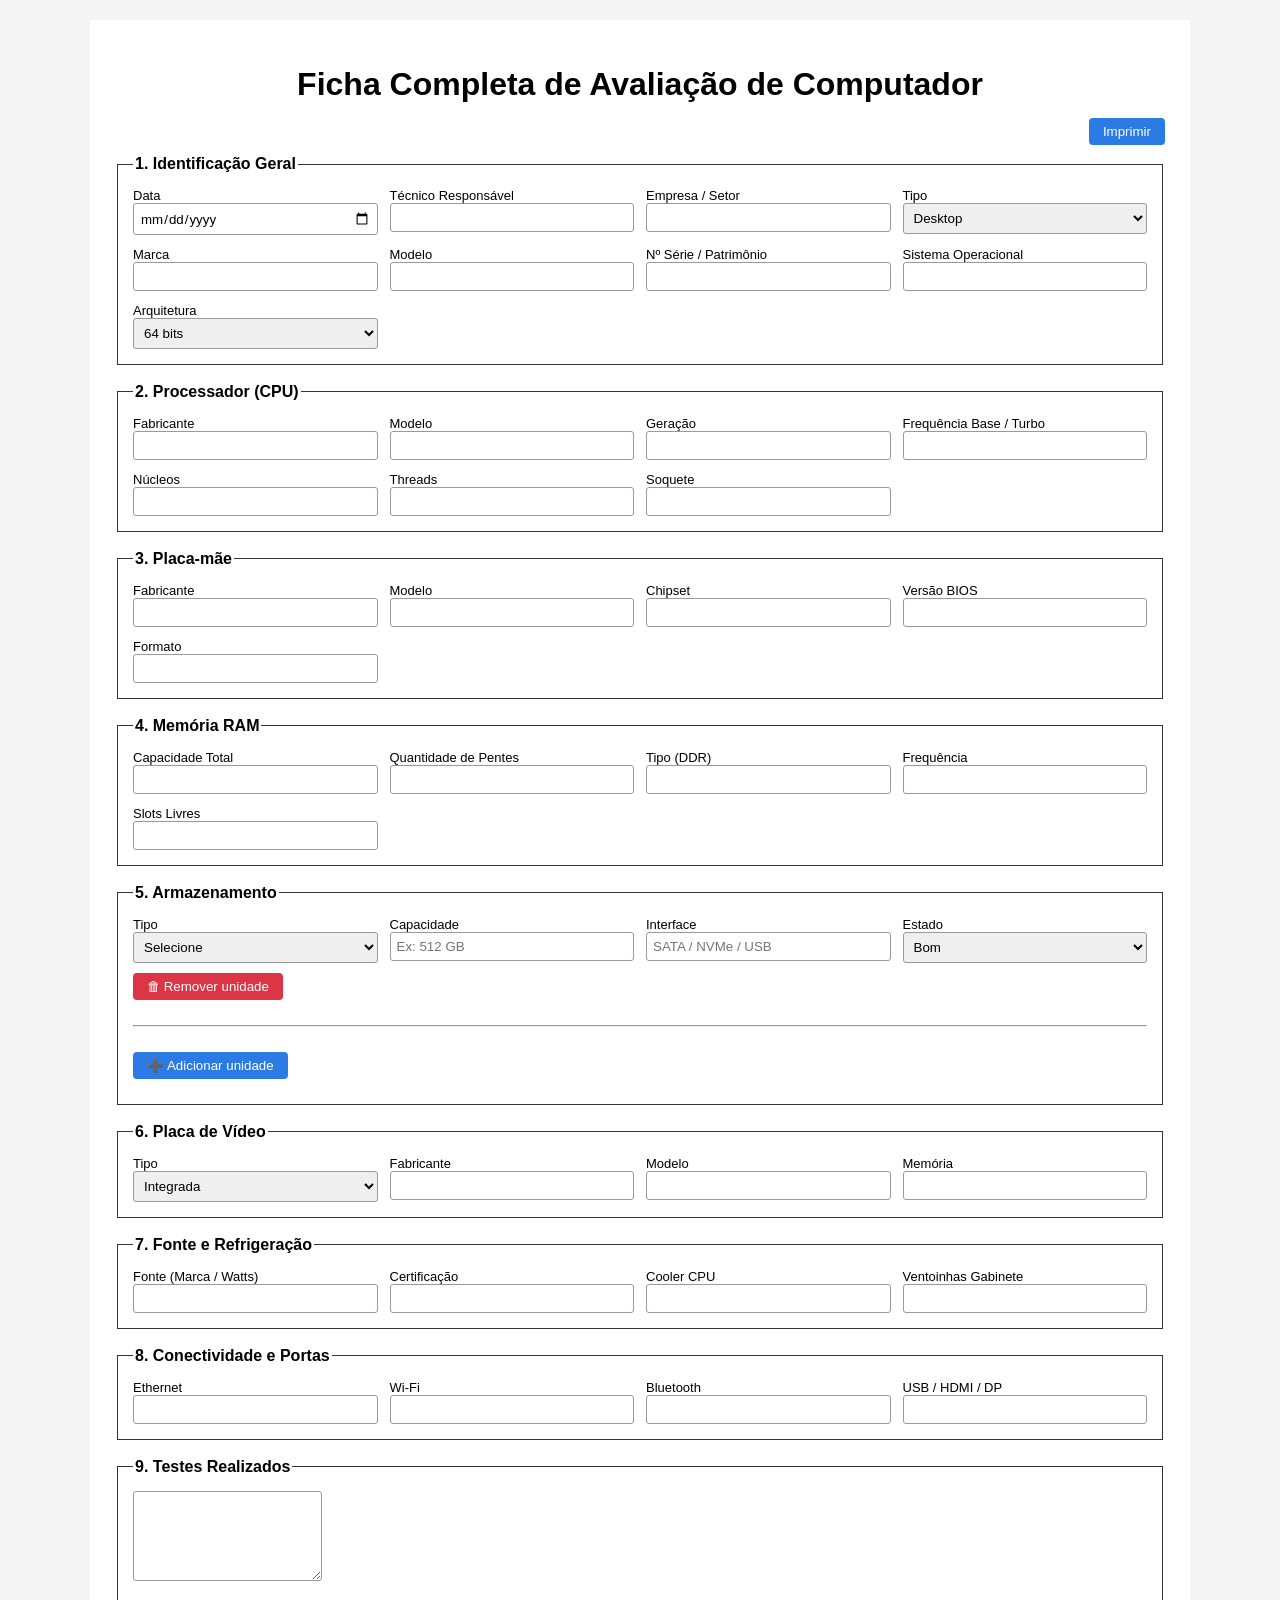
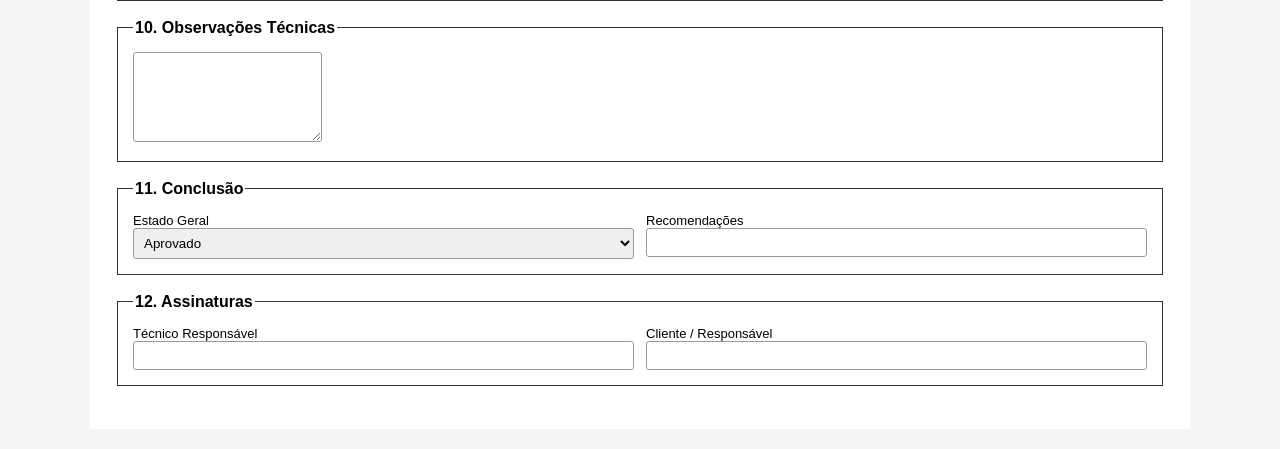
==== index.html @ 99060cb4 "index.html" ====
<!DOCTYPE html>
<html lang="pt-BR">
<head>
<meta charset="UTF-8">
<meta name="viewport" content="width=device-width, initial-scale=1.0">
<link rel="stylesheet" href="style.css">
<title>Ficha de Avaliação de Computador</title>
</head>
<body>
<div class="container">
<h1>Ficha Completa de Avaliação de Computador</h1>
<div class="no-print"><button onclick="window.print()">Imprimir</button></div>

<!-- IDENTIFICAÇÃO -->
<fieldset><legend>1. Identificação Geral</legend>
<div class="grid">
<div class="form-group"><label>Data</label><input type="date"></div>
<div class="form-group"><label>Técnico Responsável</label><input></div>
<div class="form-group"><label>Empresa / Setor</label><input></div>
<div class="form-group"><label>Tipo</label><select><option>Desktop</option><option>Notebook</option></select></div>
<div class="form-group"><label>Marca</label><input></div>
<div class="form-group"><label>Modelo</label><input></div>
<div class="form-group"><label>Nº Série / Patrimônio</label><input></div>
<div class="form-group"><label>Sistema Operacional</label><input></div>
<div class="form-group"><label>Arquitetura</label><select><option>64 bits</option><option>32 bits</option></select></div>
</div>
</fieldset>

<!-- CPU -->
<fieldset><legend>2. Processador (CPU)</legend>
<div class="grid">
<div class="form-group"><label>Fabricante</label><input></div>
<div class="form-group"><label>Modelo</label><input></div>
<div class="form-group"><label>Geração</label><input></div>
<div class="form-group"><label>Frequência Base / Turbo</label><input></div>
<div class="form-group"><label>Núcleos</label><input></div>
<div class="form-group"><label>Threads</label><input></div>
<div class="form-group"><label>Soquete</label><input></div>
</div>
</fieldset>

<!-- PLACA MAE -->
<fieldset><legend>3. Placa-mãe</legend>
<div class="grid">
<div class="form-group"><label>Fabricante</label><input></div>
<div class="form-group"><label>Modelo</label><input></div>
<div class="form-group"><label>Chipset</label><input></div>
<div class="form-group"><label>Versão BIOS</label><input></div>
<div class="form-group"><label>Formato</label><input></div>
</div>
</fieldset>

<!-- MEMORIA -->
<fieldset><legend>4. Memória RAM</legend>
<div class="grid">
<div class="form-group"><label>Capacidade Total</label><input></div>
<div class="form-group"><label>Quantidade de Pentes</label><input></div>
<div class="form-group"><label>Tipo (DDR)</label><input></div>
<div class="form-group"><label>Frequência</label><input></div>
<div class="form-group"><label>Slots Livres</label><input></div>
</div>
</fieldset>

<!-- ARMAZENAMENTO DINAMICO -->
<fieldset>
<legend>5. Armazenamento</legend>
<div id="armazenamentos"></div>
<button type="button" class="no-print" onclick="adicionarArmazenamento()">➕ Adicionar unidade</button>
</fieldset>

<!-- GPU -->
<fieldset><legend>6. Placa de Vídeo</legend>
<div class="grid">
<div class="form-group"><label>Tipo</label><select><option>Integrada</option><option>Dedicada</option></select></div>
<div class="form-group"><label>Fabricante</label><input></div>
<div class="form-group"><label>Modelo</label><input></div>
<div class="form-group"><label>Memória</label><input></div>
</div>
</fieldset>

<!-- FONTE -->
<fieldset><legend>7. Fonte e Refrigeração</legend>
<div class="grid">
<div class="form-group"><label>Fonte (Marca / Watts)</label><input></div>
<div class="form-group"><label>Certificação</label><input></div>
<div class="form-group"><label>Cooler CPU</label><input></div>
<div class="form-group"><label>Ventoinhas Gabinete</label><input></div>
</div>
</fieldset>

<!-- REDE -->
<fieldset><legend>8. Conectividade e Portas</legend>
<div class="grid">
<div class="form-group"><label>Ethernet</label><input></div>
<div class="form-group"><label>Wi-Fi</label><input></div>
<div class="form-group"><label>Bluetooth</label><input></div>
<div class="form-group"><label>USB / HDMI / DP</label><input></div>
</div>
</fieldset>

<!-- TESTES -->
<fieldset><legend>9. Testes Realizados</legend><textarea></textarea></fieldset>

<!-- OBS -->
<fieldset><legend>10. Observações Técnicas</legend><textarea></textarea></fieldset>

<!-- CONCLUSAO -->
<fieldset><legend>11. Conclusão</legend>
<div class="grid">
<div class="form-group"><label>Estado Geral</label><select><option>Aprovado</option><option>Aprovado com ressalvas</option><option>Reprovado</option></select></div>
<div class="form-group"><label>Recomendações</label><input></div>
</div>
</fieldset>

<!-- ASSINATURAS -->
<fieldset><legend>12. Assinaturas</legend>
<div class="grid">
<div class="form-group"><label>Técnico Responsável</label><input></div>
<div class="form-group"><label>Cliente / Responsável</label><input></div>
</div>
</fieldset>

</div>

<script>
function criarBlocoArmazenamento() {
  const div = document.createElement('div');
  div.className = 'armazenamento-item';
  div.innerHTML = `
    <div class="grid">
      <div class="form-group"><label>Tipo</label><select required><option value="">Selecione</option><option>SSD</option><option>HD</option><option>Flash</option></select></div>
      <div class="form-group"><label>Capacidade</label><input placeholder="Ex: 512 GB"></div>
      <div class="form-group"><label>Interface</label><input placeholder="SATA / NVMe / USB"></div>
      <div class="form-group"><label>Estado</label><select><option>Bom</option><option>Regular</option><option>Ruim</option></select></div>
    </div>
    <button type="button" class="remover no-print" onclick="removerArmazenamento(this)">🗑 Remover unidade</button>
    <hr>`;
  return div;
}
function adicionarArmazenamento(){ document.getElementById('armazenamentos').appendChild(criarBlocoArmazenamento()); }
function removerArmazenamento(b){ b.parentElement.remove(); }
adicionarArmazenamento();
</script>
</body>
</html>
---- style.css ----
* { box-sizing: border-box; font-family: Arial, Helvetica, sans-serif; }
body { margin: 20px; background: #f5f5f5; }
.container { max-width: 1100px; margin: auto; background: #fff; padding: 25px; }
h1 { text-align: center; margin-bottom: 15px; }
fieldset { border: 1px solid #333; margin-bottom: 18px; padding: 15px; }
legend { font-weight: bold; }
.grid { display: grid; grid-template-columns: repeat(auto-fit, minmax(240px,1fr)); gap: 12px; }
.form-group { display: flex; flex-direction: column; }
label { font-size: 13px; }
input, select, textarea { padding: 6px; border: 1px solid #999; border-radius: 3px; }
textarea { min-height: 90px; }
.no-print { text-align: right; margin: 10px 0; }
button { padding: 6px 14px; background: #2c7be5; border: none; color: #fff; cursor: pointer; border-radius:4px; }
button.remover { background:#dc3545; margin-top:10px; }
hr { margin: 15px 0; }

@media print {
  @page { size: A4; margin: 2cm; }
  body { background: none; margin: 0; }
  .container { padding: 0; }
  .no-print, .remover { display: none; }
  input, select, textarea { border: none; border-bottom: 1px solid #000; }
  fieldset { page-break-inside: avoid; }
}
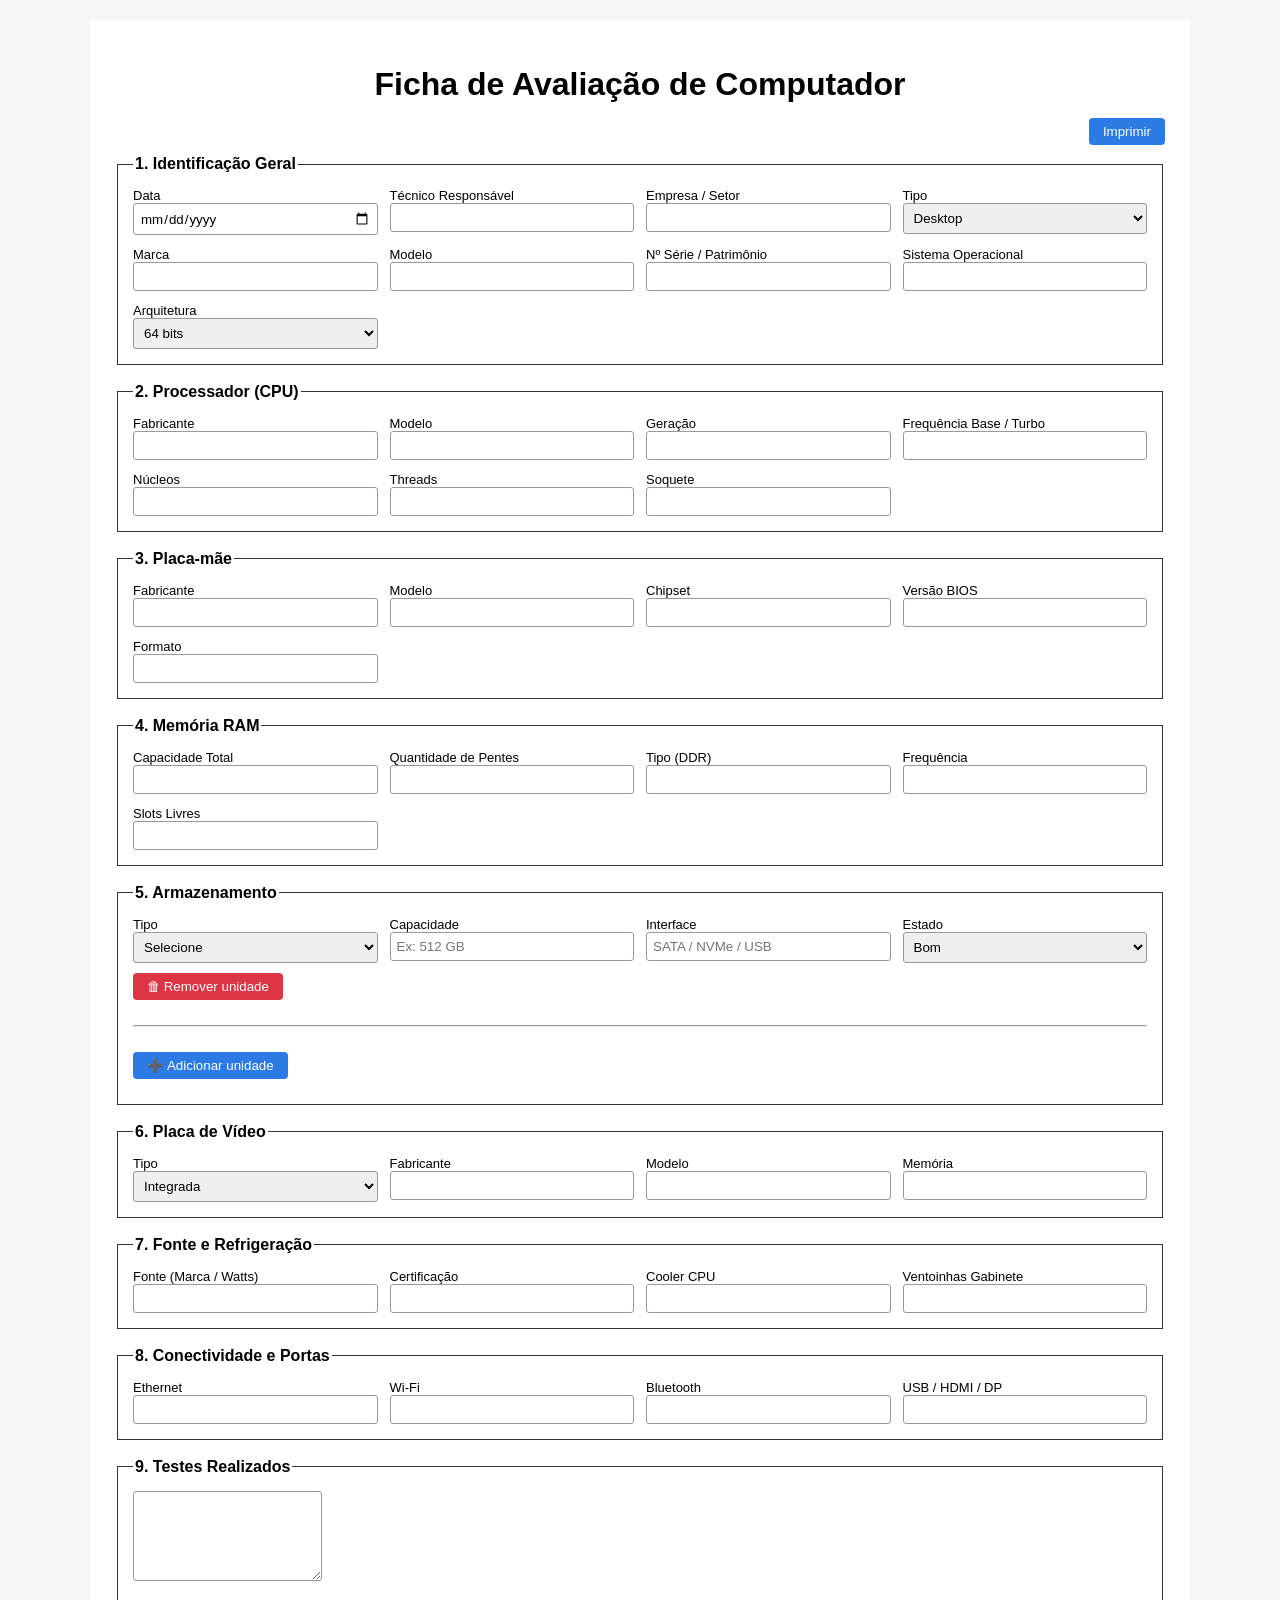
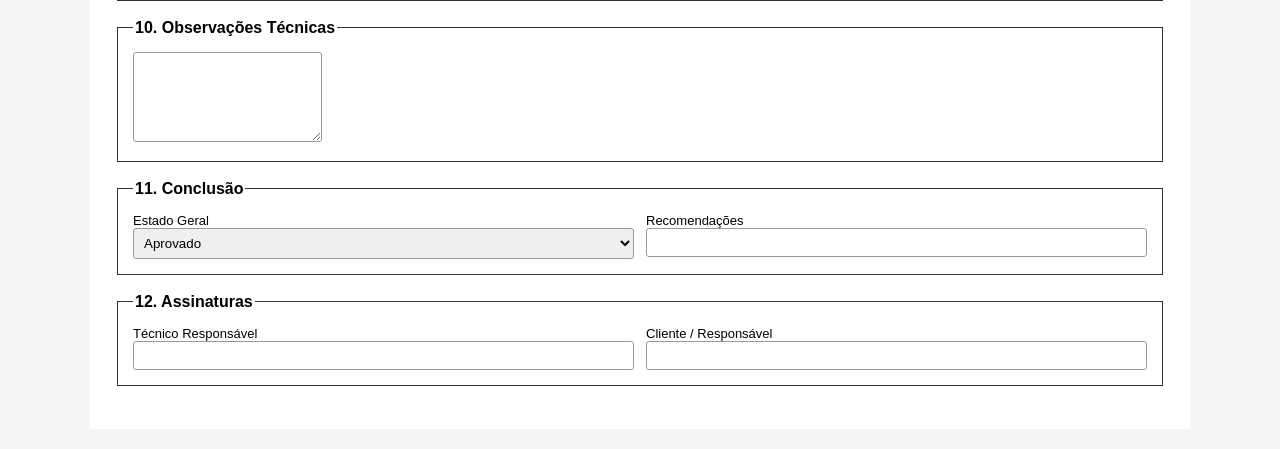
==== commit ee044673: "Update header title in index.html" ====
--- a/index.html
+++ b/index.html
@@ -8,7 +8,7 @@
 </head>
 <body>
 <div class="container">
-<h1>Ficha Completa de Avaliação de Computador</h1>
+<h1>Ficha de Avaliação de Computador</h1>
 <div class="no-print"><button onclick="window.print()">Imprimir</button></div>
 
 <!-- IDENTIFICAÇÃO -->
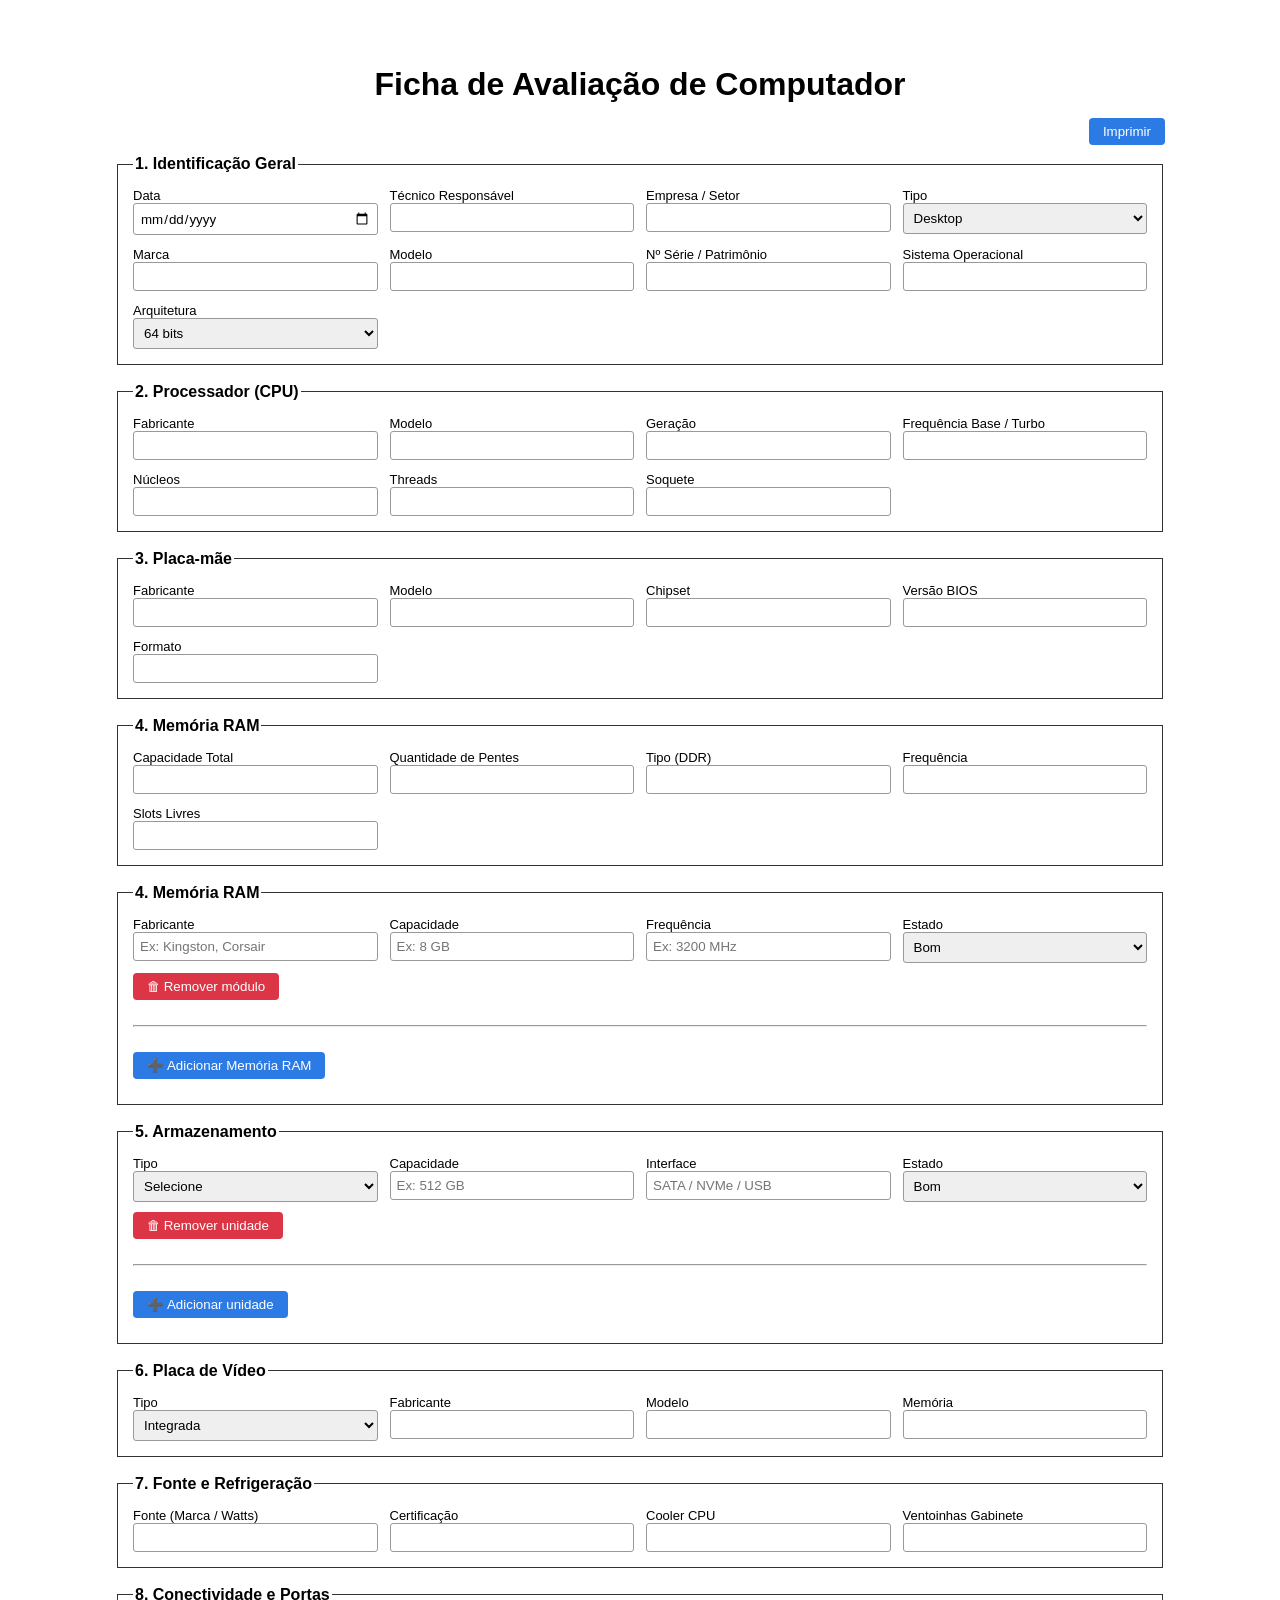
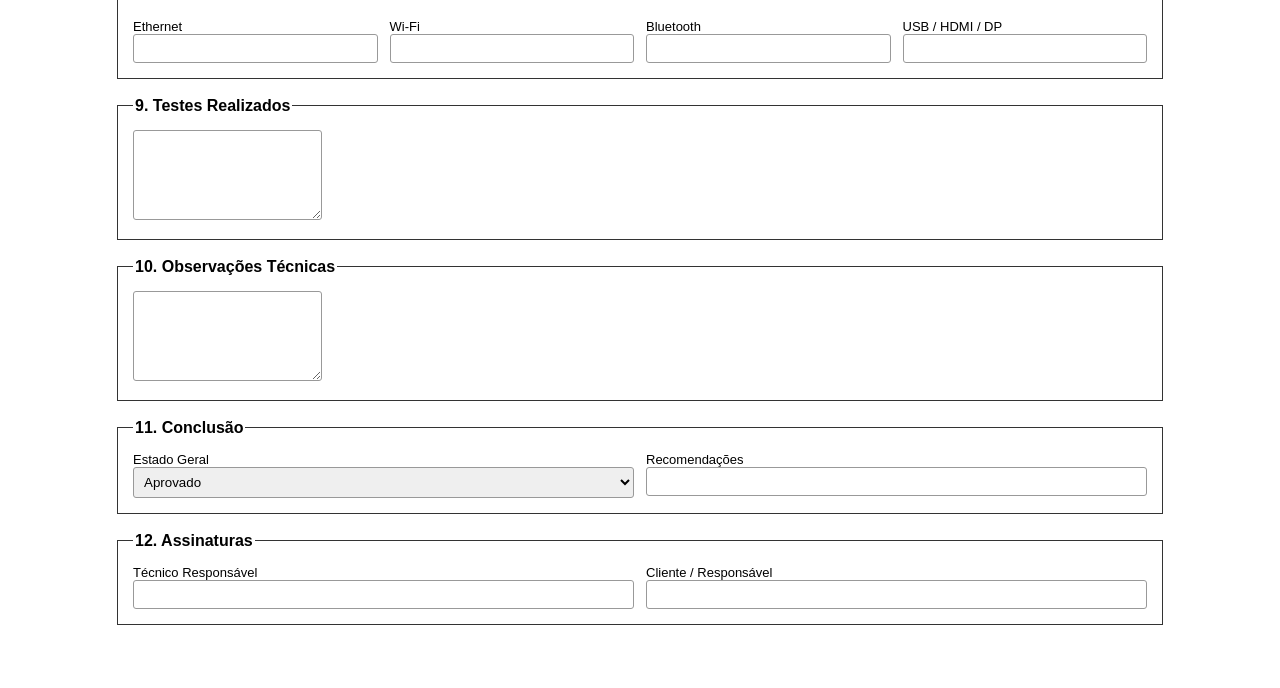
==== commit 136e3a07: "memoria" ====
--- a/index.html
+++ b/index.html
@@ -60,6 +60,12 @@
 <div class="form-group"><label>Slots Livres</label><input></div>
 </div>
 </fieldset>
+<!-- MEMÓRIA -->
+<fieldset>
+  <legend>4. Memória RAM</legend>
+  <div id="memorias"></div>
+  <button type="button" class="no-print" onclick="adicionarMemoriaRAM()">➕ Adicionar Memória RAM</button>
+</fieldset>
 
 <!-- ARMAZENAMENTO DINAMICO -->
 <fieldset>
@@ -121,6 +127,49 @@
 </fieldset>
 
 </div>
+<script>
+function criarBlocoMemoriaRAM() {
+  const div = document.createElement('div');
+  div.className = 'memoria-item';
+  div.innerHTML = `
+    <div class="grid">
+      <div class="form-group">
+        <label>Fabricante</label>
+        <input placeholder="Ex: Kingston, Corsair">
+      </div>
+      <div class="form-group">
+        <label>Capacidade</label>
+        <input placeholder="Ex: 8 GB">
+      </div>
+      <div class="form-group">
+        <label>Frequência</label>
+        <input placeholder="Ex: 3200 MHz">
+      </div>
+      <div class="form-group">
+        <label>Estado</label>
+        <select>
+          <option>Bom</option>
+          <option>Regular</option>
+          <option>Ruim</option>
+        </select>
+      </div>
+    </div>
+    <button type="button" class="remover no-print" onclick="removerMemoriaRAM(this)">🗑 Remover módulo</button>
+    <hr>`;
+  return div;
+}
+
+function adicionarMemoriaRAM() {
+  document.getElementById('memorias').appendChild(criarBlocoMemoriaRAM());
+}
+
+function removerMemoriaRAM(botao) {
+  botao.parentElement.remove();
+}
+
+// já inicia com um bloco
+adicionarMemoriaRAM();
+</script>
 
 <script>
 function criarBlocoArmazenamento() {
--- a/style.css
+++ b/style.css
@@ -1,24 +1,115 @@
-* { box-sizing: border-box; font-family: Arial, Helvetica, sans-serif; }
-body { margin: 20px; background: #f5f5f5; }
-.container { max-width: 1100px; margin: auto; background: #fff; padding: 25px; }
-h1 { text-align: center; margin-bottom: 15px; }
-fieldset { border: 1px solid #333; margin-bottom: 18px; padding: 15px; }
-legend { font-weight: bold; }
-.grid { display: grid; grid-template-columns: repeat(auto-fit, minmax(240px,1fr)); gap: 12px; }
-.form-group { display: flex; flex-direction: column; }
-label { font-size: 13px; }
-input, select, textarea { padding: 6px; border: 1px solid #999; border-radius: 3px; }
-textarea { min-height: 90px; }
-.no-print { text-align: right; margin: 10px 0; }
-button { padding: 6px 14px; background: #2c7be5; border: none; color: #fff; cursor: pointer; border-radius:4px; }
-button.remover { background:#dc3545; margin-top:10px; }
-hr { margin: 15px 0; }
+* {
+  box-sizing: border-box;
+  font-family: Arial, Helvetica, sans-serif;
+}
+
+body {
+  margin: 0 auto;
+  padding: 20px;
+  background-image: url("https://hardtec.com.br/wp-content/uploads/2019/02/05100007217021-t1200x480-1024x439-1024x439.jpeg");
+}
+
+.container {
+  max-width: 1100px;
+  margin: auto;
+  background: #fff;
+  padding: 25px;
+}
+
+h1 {
+  text-align: center;
+  margin-bottom: 15px;
+}
+
+fieldset {
+  border: 1px solid #333;
+  margin-bottom: 18px;
+  padding: 15px;
+}
+
+legend {
+  font-weight: bold;
+}
+
+.grid {
+  display: grid;
+  grid-template-columns: repeat(auto-fit, minmax(240px, 1fr));
+  gap: 12px;
+}
+
+.form-group {
+  display: flex;
+  flex-direction: column;
+}
+
+label {
+  font-size: 13px;
+}
+
+input,
+select,
+textarea {
+  padding: 6px;
+  border: 1px solid #999;
+  border-radius: 3px;
+}
+
+textarea {
+  min-height: 90px;
+}
+
+.no-print {
+  text-align: right;
+  margin: 10px 0;
+}
+
+button {
+  padding: 6px 14px;
+  background: #2c7be5;
+  border: none;
+  color: #fff;
+  cursor: pointer;
+  border-radius: 4px;
+}
+
+button.remover {
+  background: #dc3545;
+  margin-top: 10px;
+}
+
+hr {
+  margin: 15px 0;
+}
 
 @media print {
-  @page { size: A4; margin: 2cm; }
-  body { background: none; margin: 0; }
-  .container { padding: 0; }
-  .no-print, .remover { display: none; }
-  input, select, textarea { border: none; border-bottom: 1px solid #000; }
-  fieldset { page-break-inside: avoid; }
-}+  @page {
+    size: A4;
+    margin: 2cm;
+  }
+
+  body {
+    background: none;
+    margin: 0;
+  }
+
+  .container {
+    padding: 0;
+  }
+
+  .no-print,
+  .remover {
+    display: none;
+  }
+
+  input,
+  select,
+  textarea {
+    border: none;
+    border-bottom: 1px solid #000;
+  }
+
+  fieldset {
+    page-break-inside: avoid;
+  }
+
+}
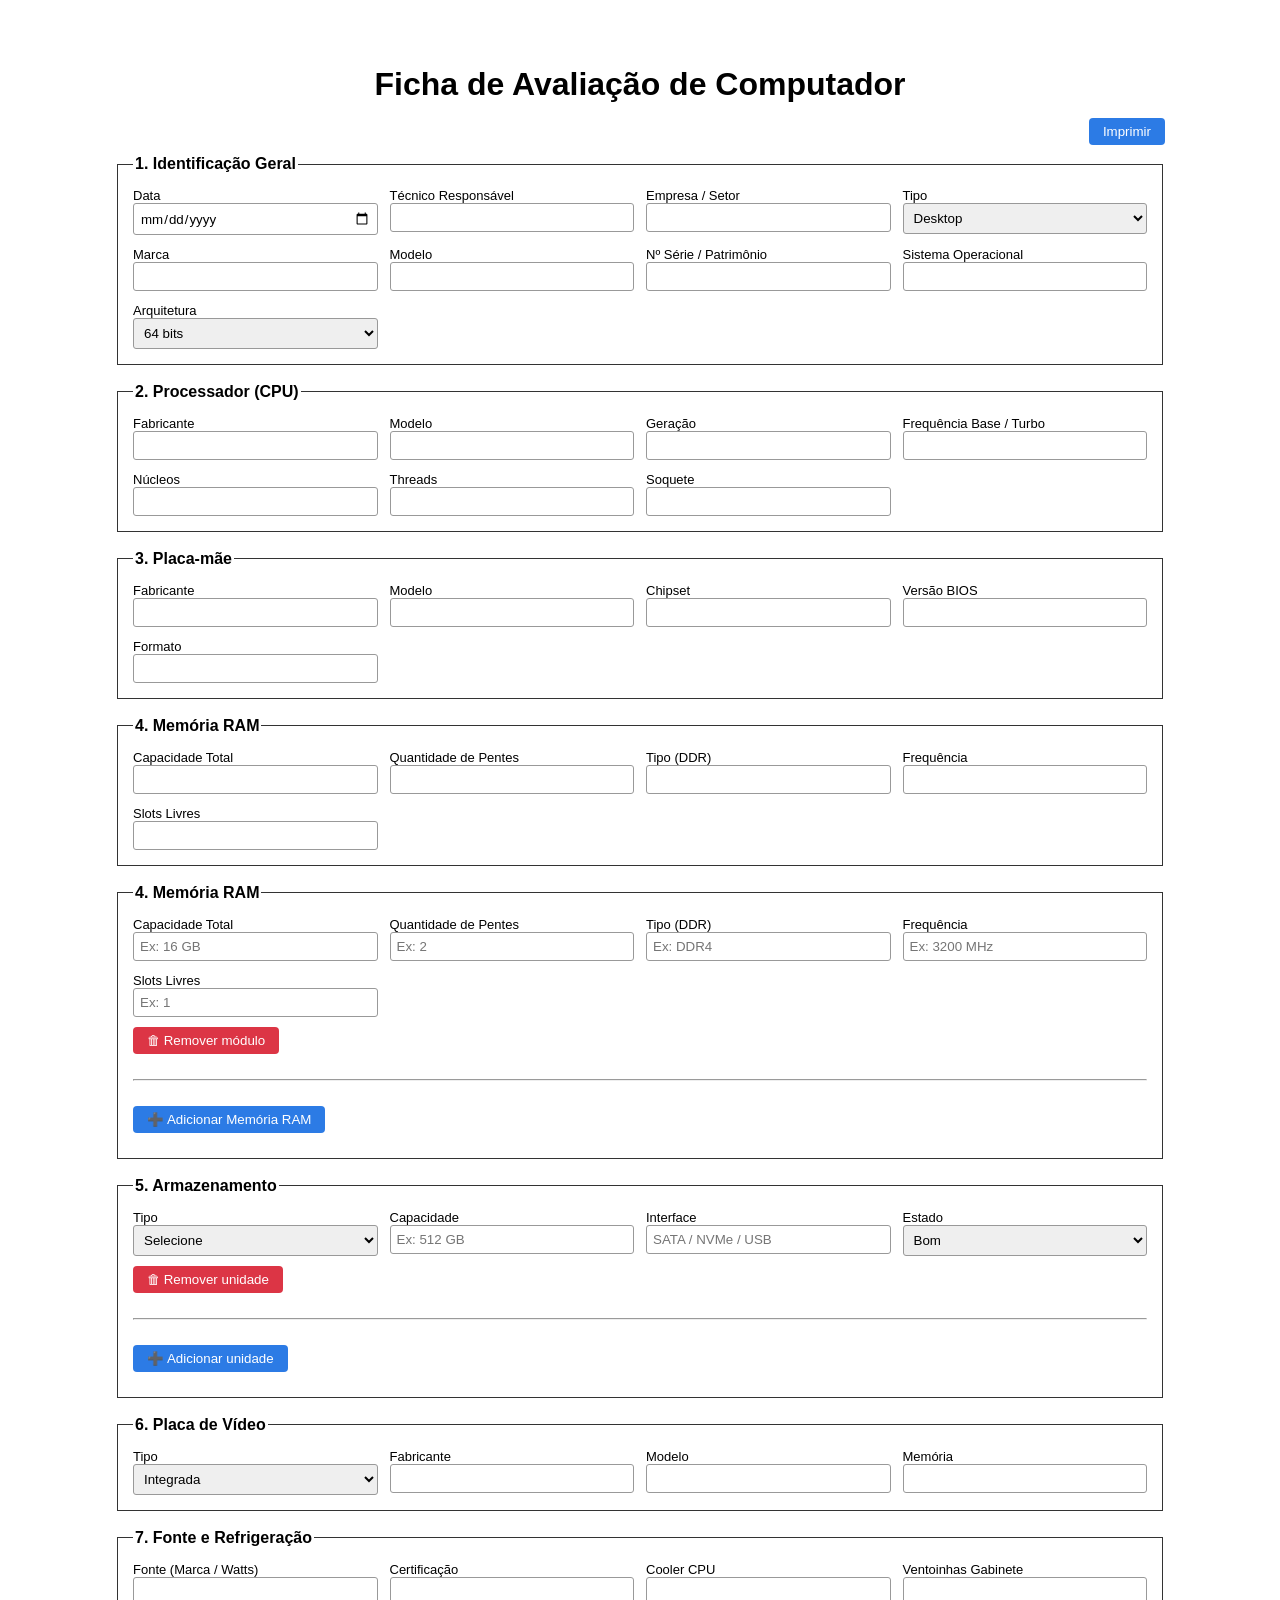
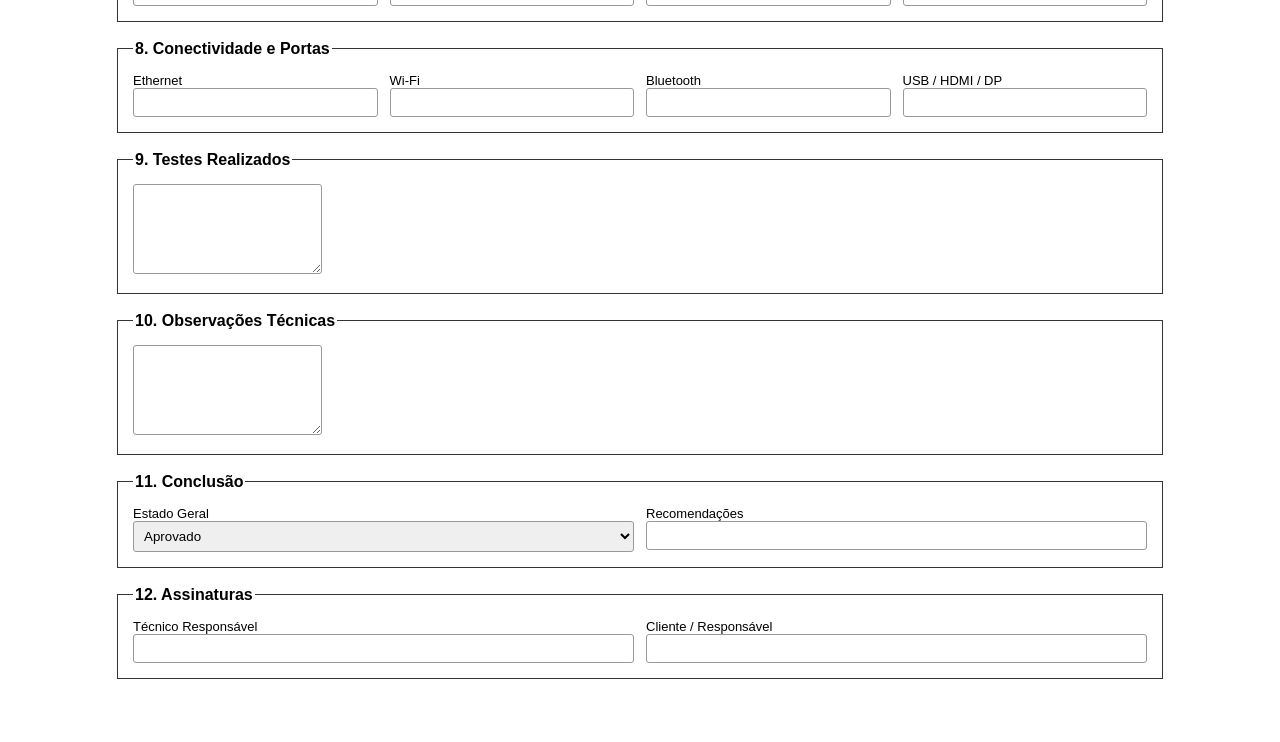
==== commit 3c42f0ce: "info" ====
--- a/index.html
+++ b/index.html
@@ -134,24 +134,24 @@
   div.innerHTML = `
     <div class="grid">
       <div class="form-group">
-        <label>Fabricante</label>
-        <input placeholder="Ex: Kingston, Corsair">
+        <label>Capacidade Total</label>
+        <input placeholder="Ex: 16 GB">
       </div>
       <div class="form-group">
-        <label>Capacidade</label>
-        <input placeholder="Ex: 8 GB">
+        <label>Quantidade de Pentes</label>
+        <input placeholder="Ex: 2">
+      </div>
+      <div class="form-group">
+        <label>Tipo (DDR)</label>
+        <input placeholder="Ex: DDR4">
       </div>
       <div class="form-group">
         <label>Frequência</label>
         <input placeholder="Ex: 3200 MHz">
       </div>
       <div class="form-group">
-        <label>Estado</label>
-        <select>
-          <option>Bom</option>
-          <option>Regular</option>
-          <option>Ruim</option>
-        </select>
+        <label>Slots Livres</label>
+        <input placeholder="Ex: 1">
       </div>
     </div>
     <button type="button" class="remover no-print" onclick="removerMemoriaRAM(this)">🗑 Remover módulo</button>
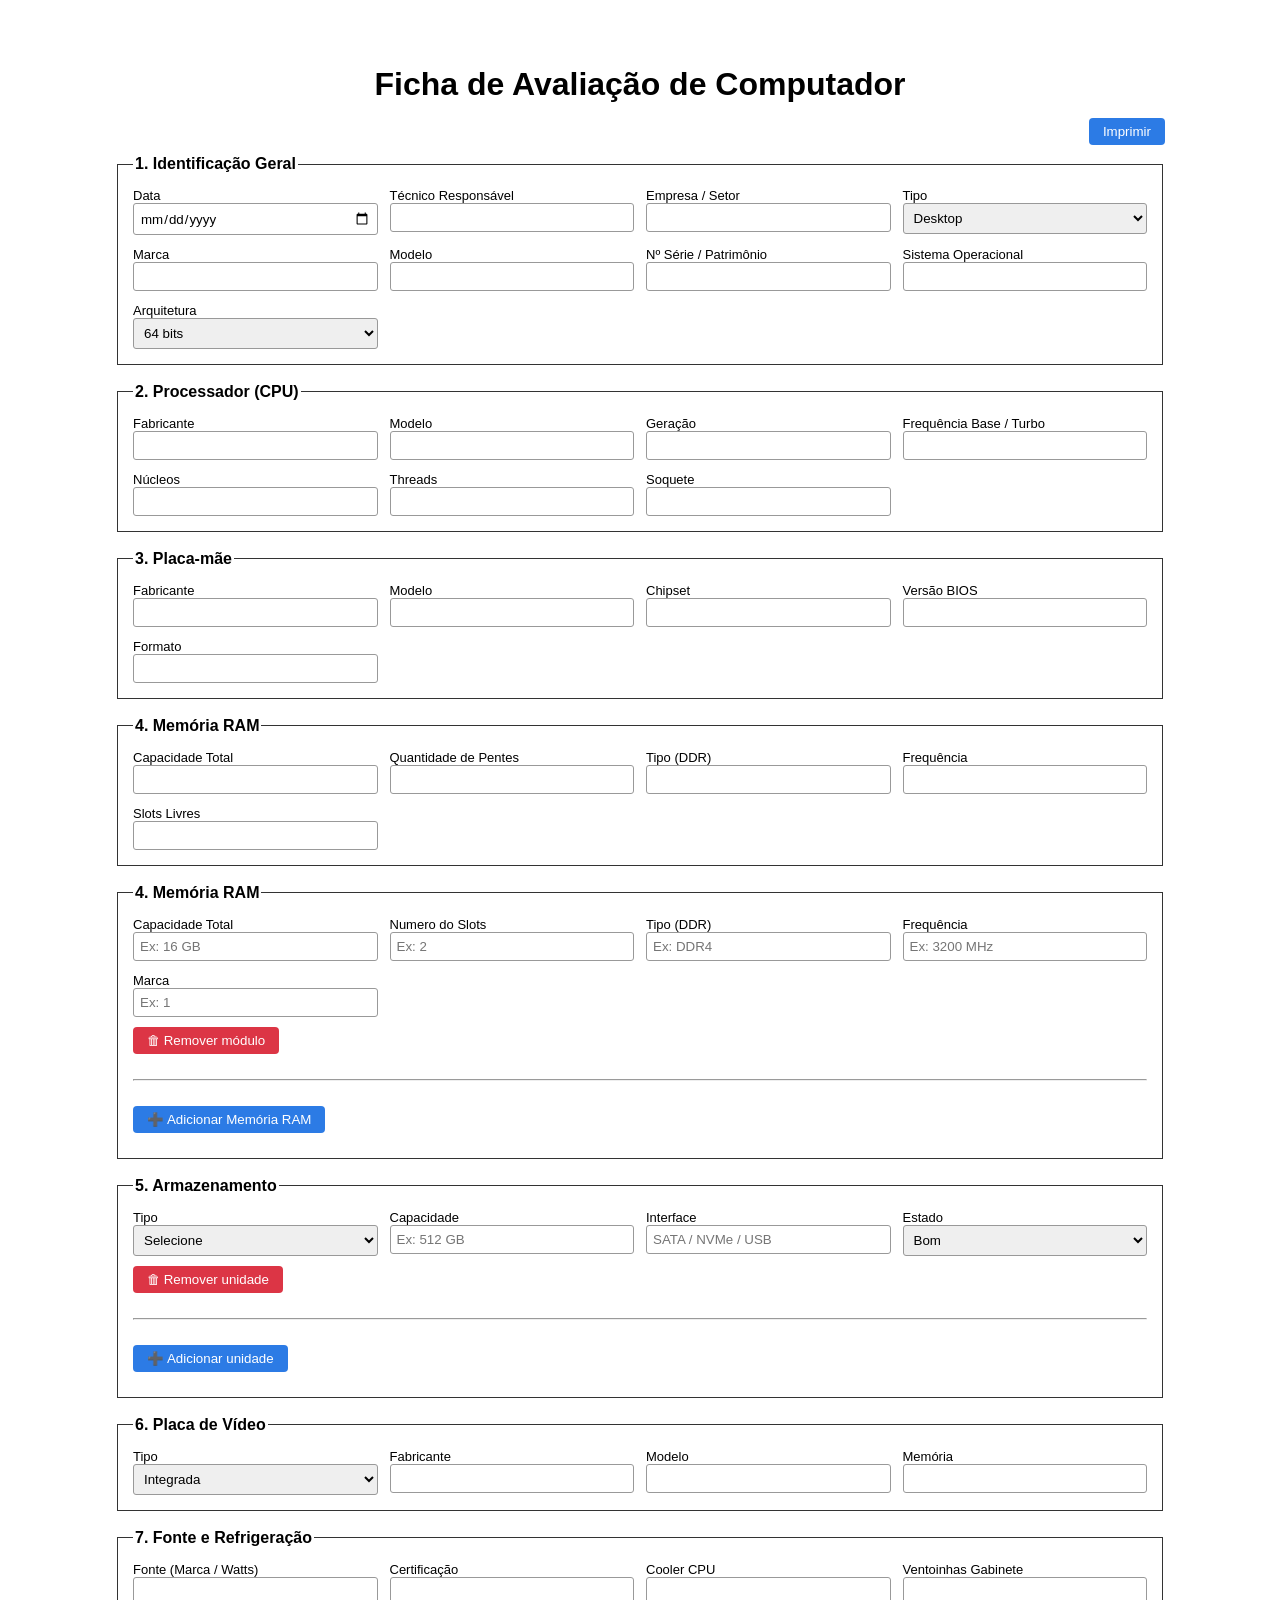
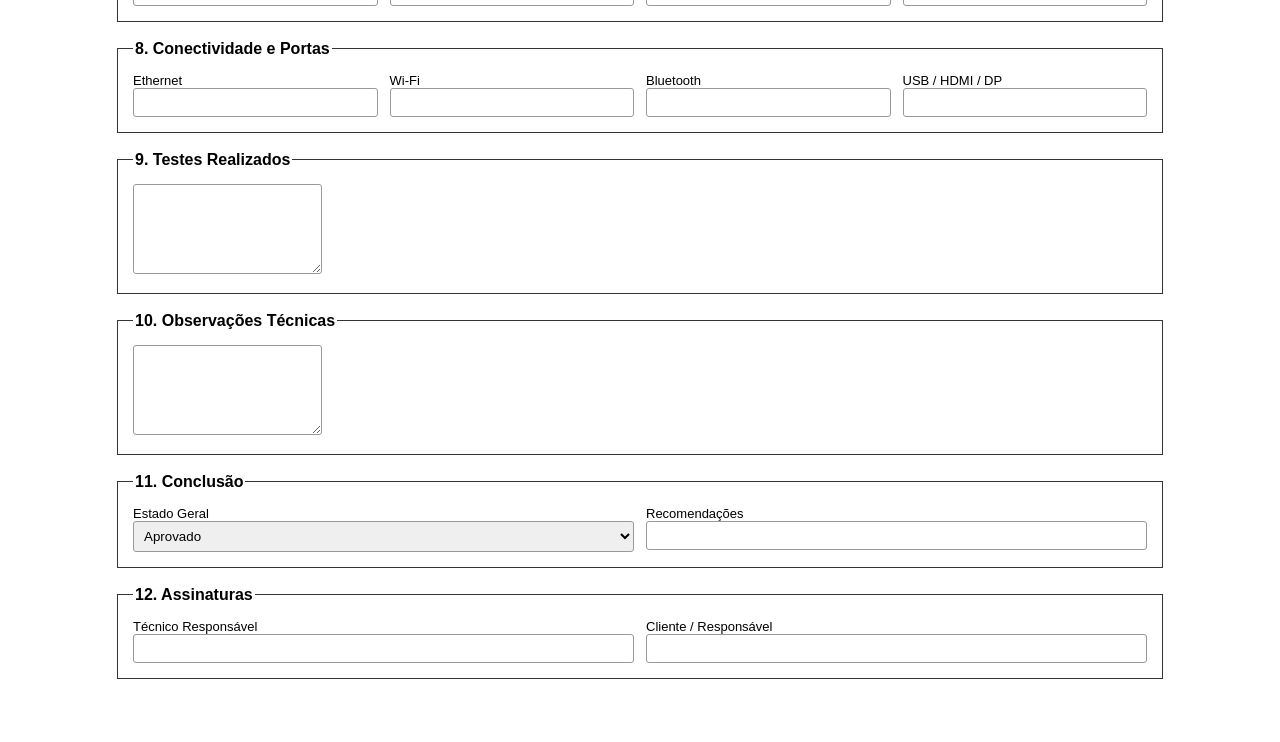
==== commit cc6ed337: "memore" ====
--- a/index.html
+++ b/index.html
@@ -138,7 +138,7 @@
         <input placeholder="Ex: 16 GB">
       </div>
       <div class="form-group">
-        <label>Quantidade de Pentes</label>
+        <label>Numero do Slots</label>
         <input placeholder="Ex: 2">
       </div>
       <div class="form-group">
@@ -150,7 +150,7 @@
         <input placeholder="Ex: 3200 MHz">
       </div>
       <div class="form-group">
-        <label>Slots Livres</label>
+        <label>Marca</label>
         <input placeholder="Ex: 1">
       </div>
     </div>
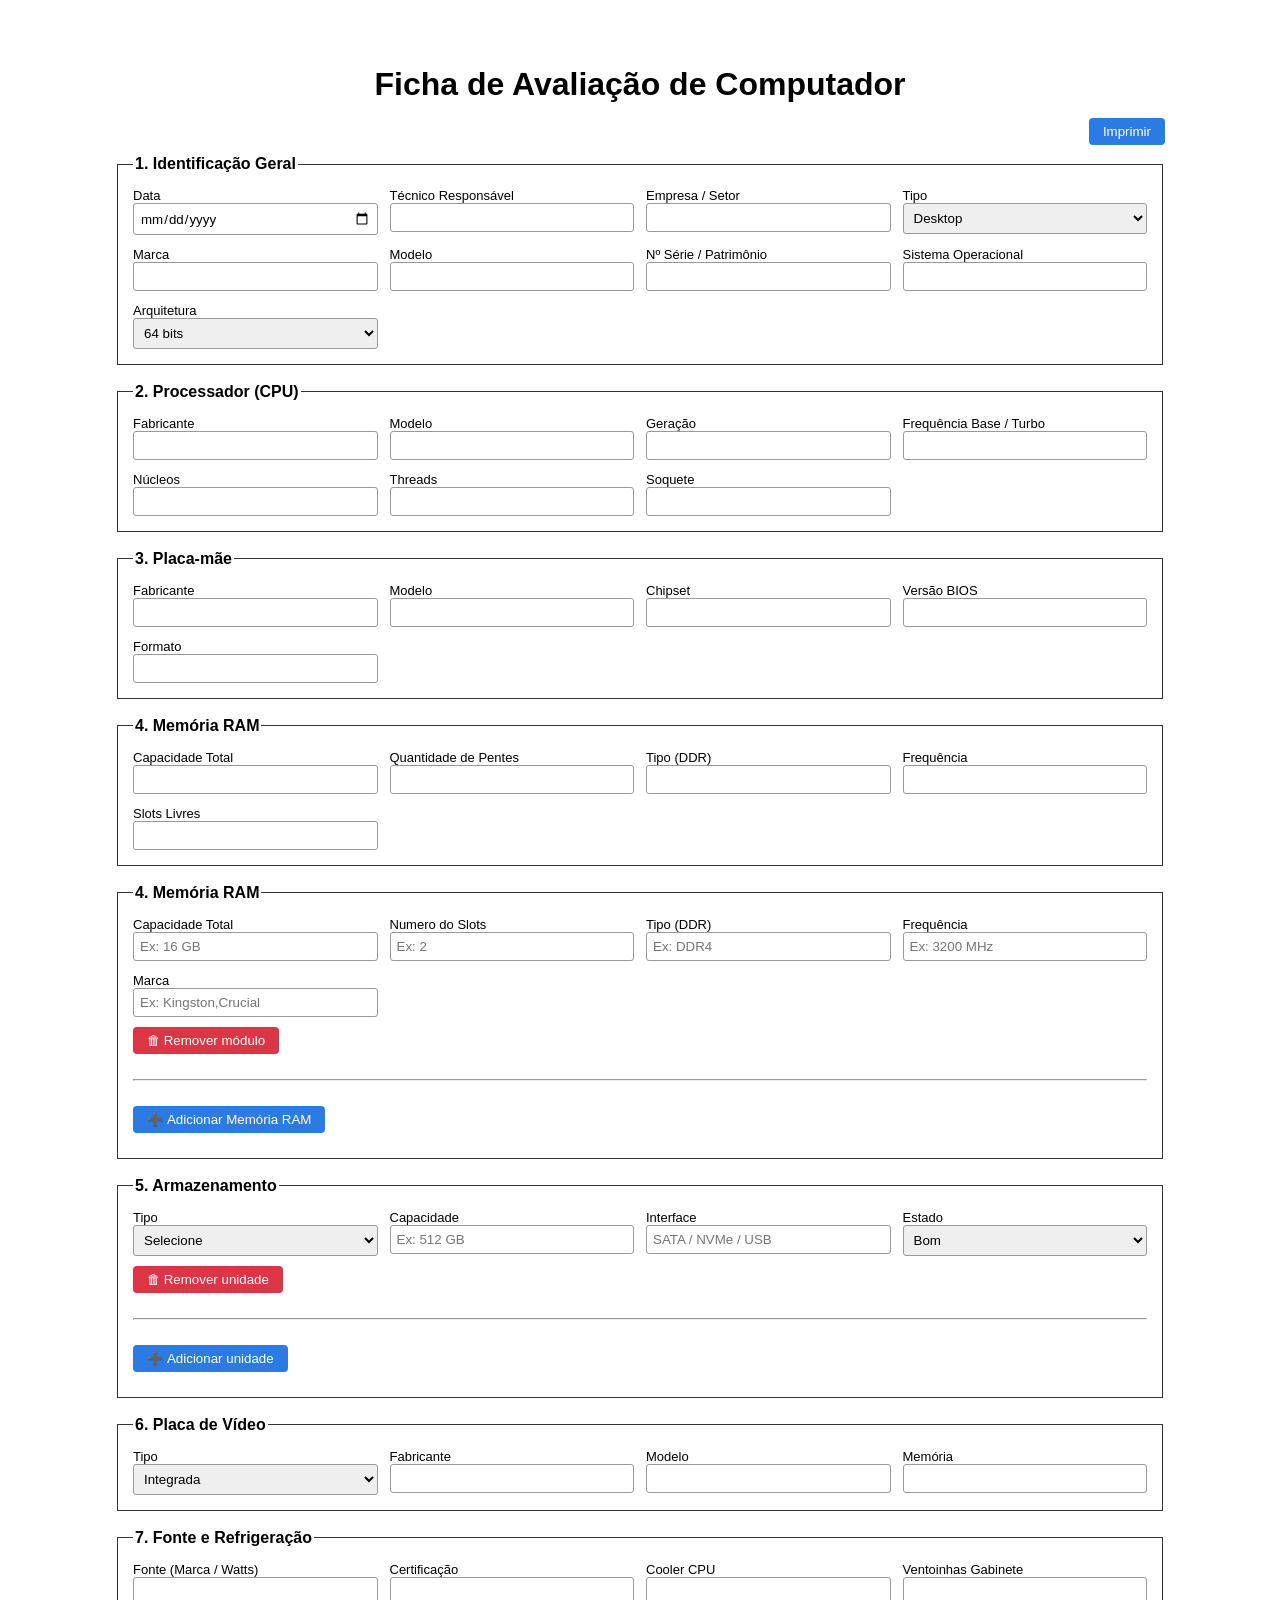
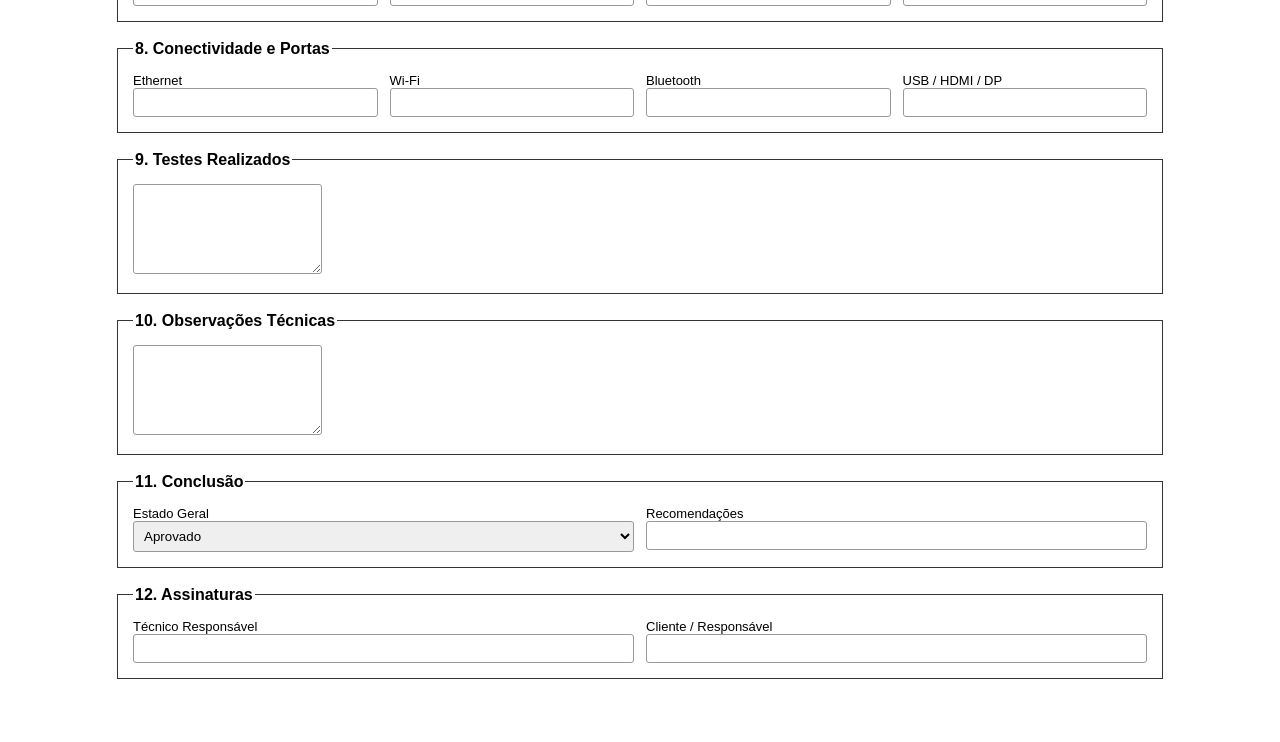
==== commit 88e61212: "memory" ====
--- a/index.html
+++ b/index.html
@@ -151,7 +151,7 @@
       </div>
       <div class="form-group">
         <label>Marca</label>
-        <input placeholder="Ex: 1">
+        <input placeholder="Ex: Kingston,Crucial">
       </div>
     </div>
     <button type="button" class="remover no-print" onclick="removerMemoriaRAM(this)">🗑 Remover módulo</button>
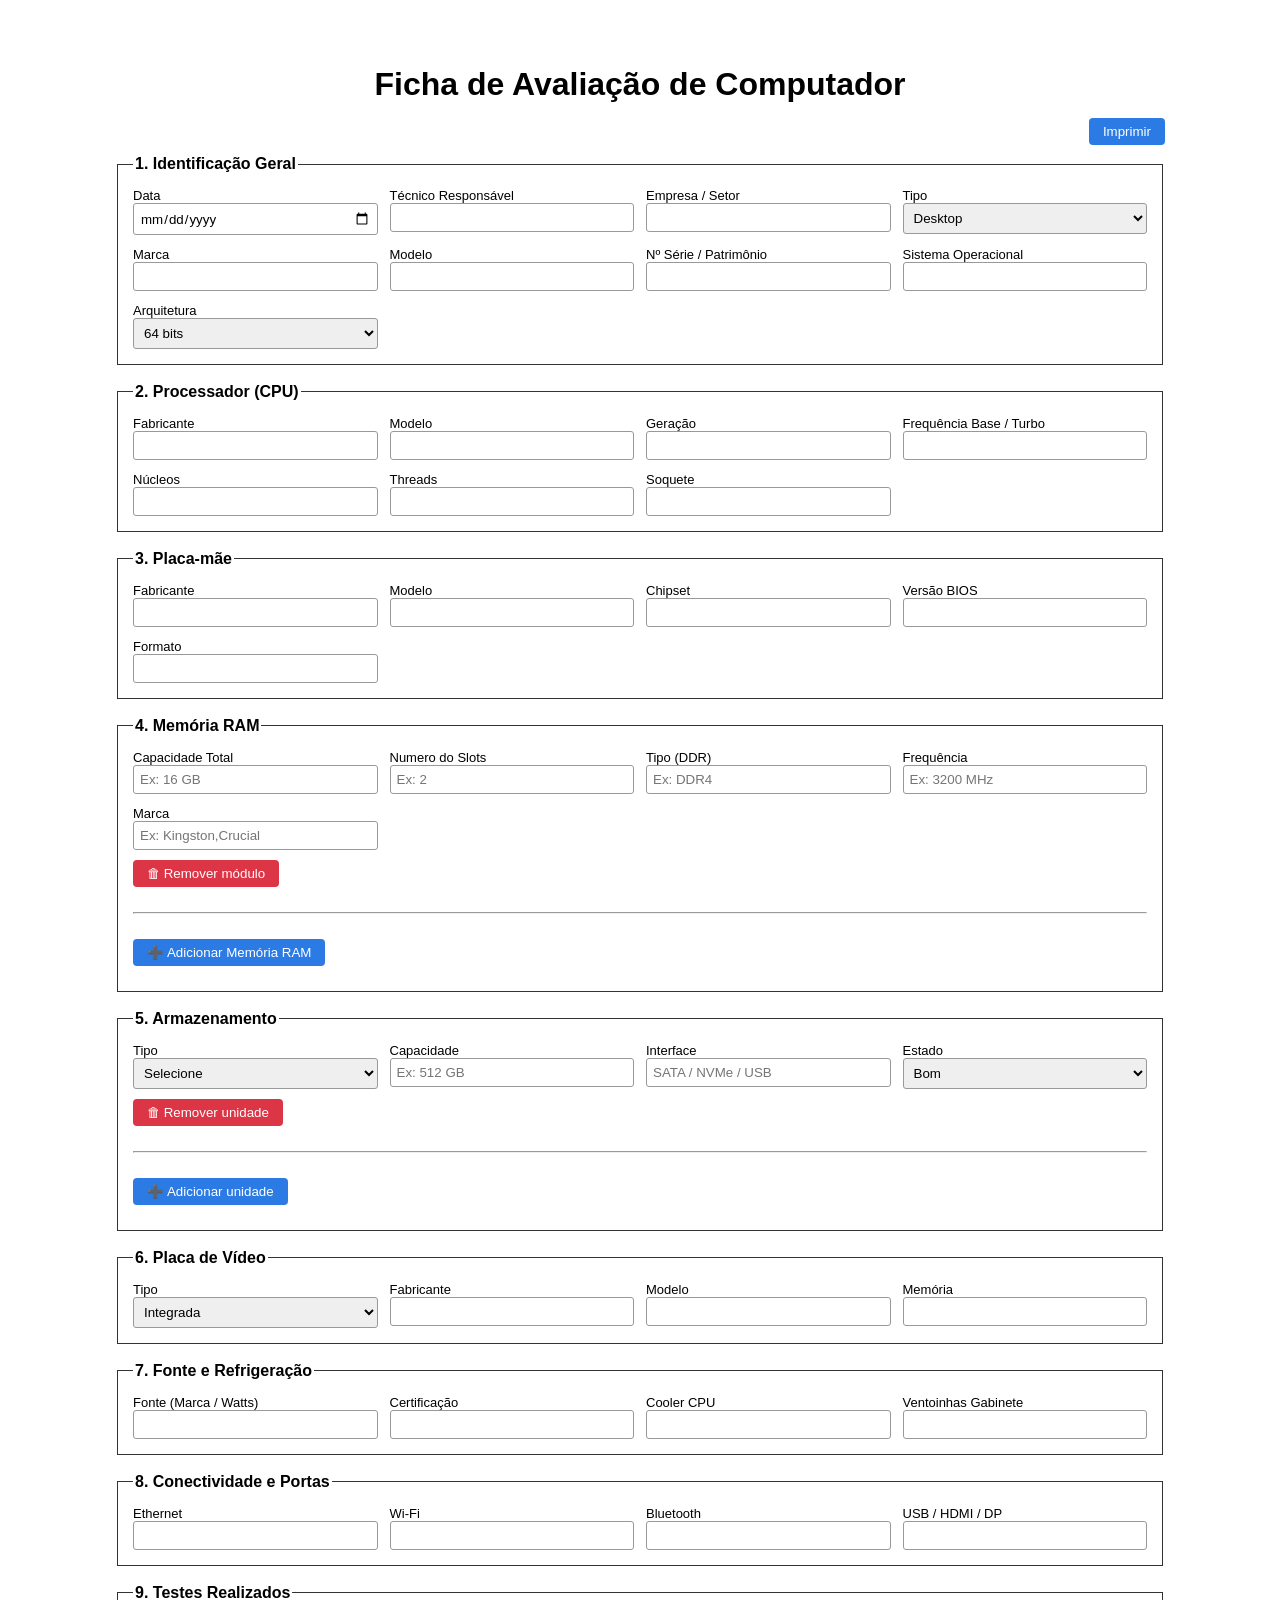
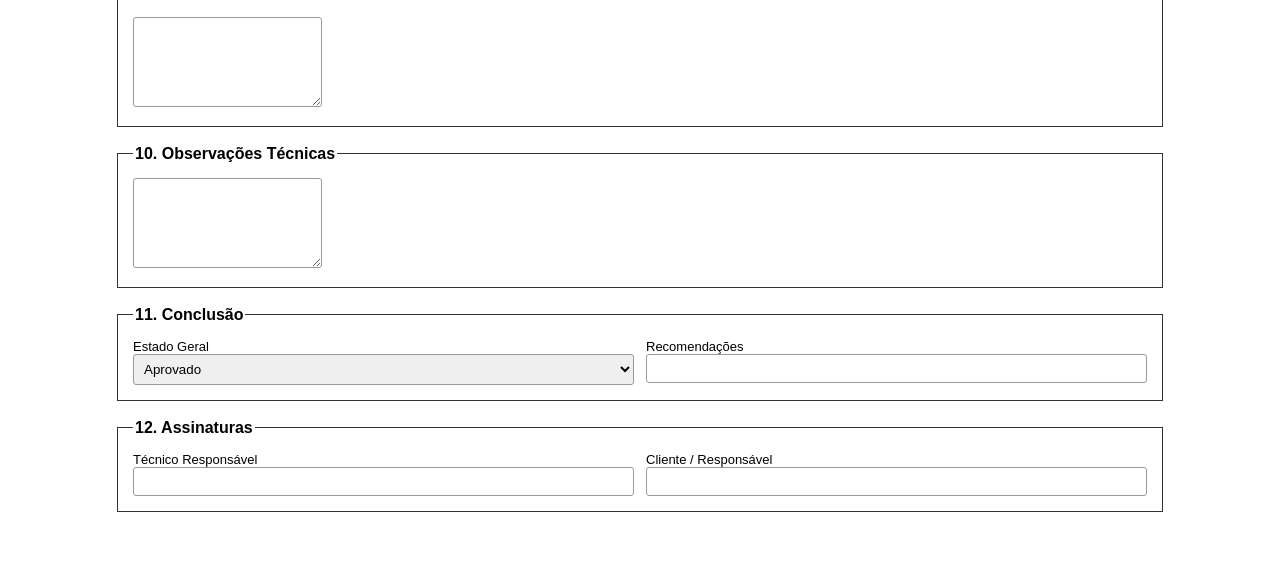
==== commit 7ab983d3: "remov duplicidade" ====
--- a/index.html
+++ b/index.html
@@ -50,16 +50,6 @@
 </div>
 </fieldset>
 
-<!-- MEMORIA -->
-<fieldset><legend>4. Memória RAM</legend>
-<div class="grid">
-<div class="form-group"><label>Capacidade Total</label><input></div>
-<div class="form-group"><label>Quantidade de Pentes</label><input></div>
-<div class="form-group"><label>Tipo (DDR)</label><input></div>
-<div class="form-group"><label>Frequência</label><input></div>
-<div class="form-group"><label>Slots Livres</label><input></div>
-</div>
-</fieldset>
 <!-- MEMÓRIA -->
 <fieldset>
   <legend>4. Memória RAM</legend>
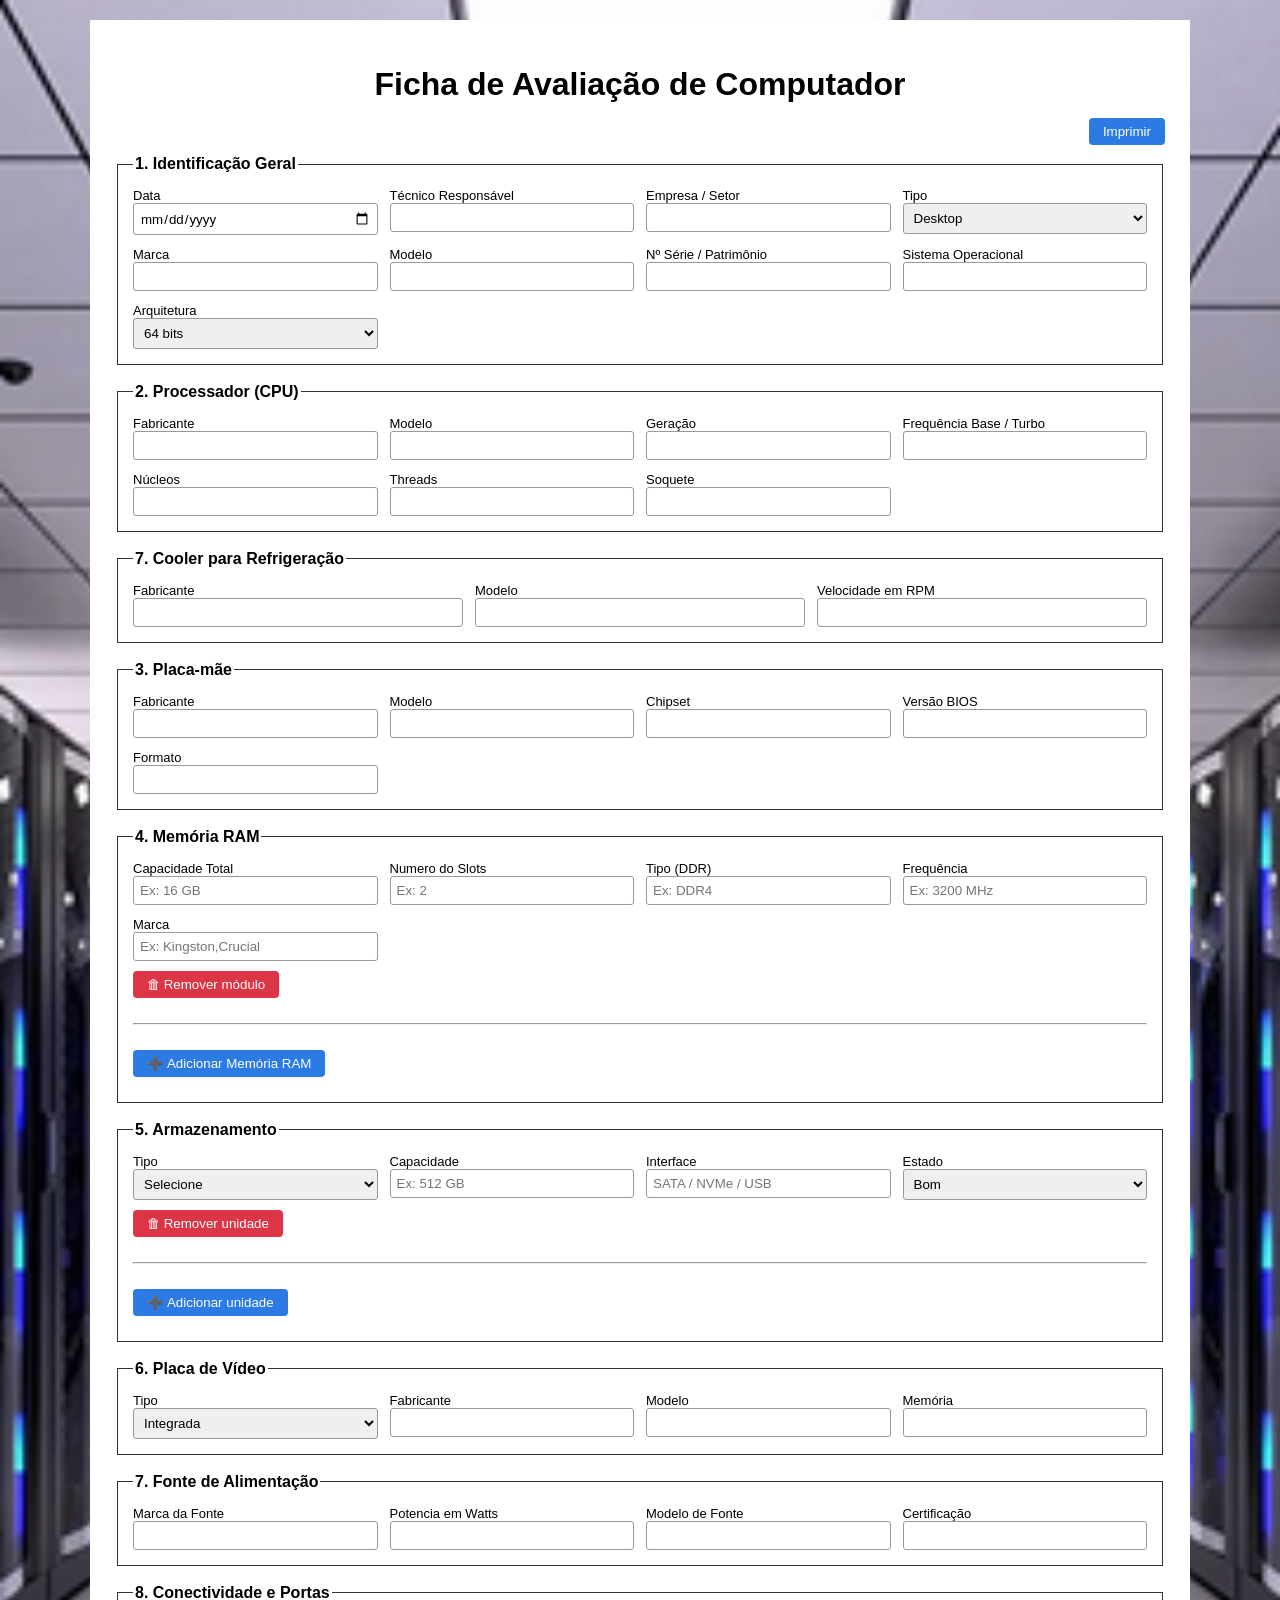
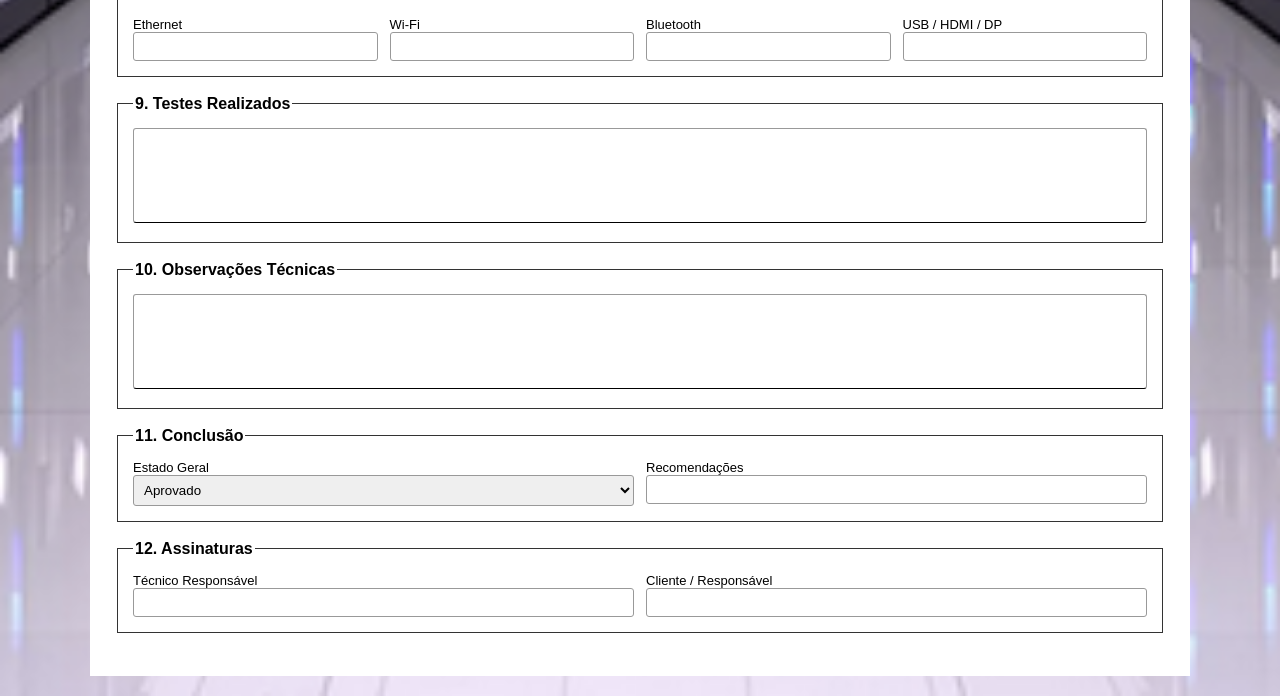
==== commit 919676c3: "Update fieldset labels and structure in index.html" ====
--- a/index.html
+++ b/index.html
@@ -39,6 +39,15 @@
 </div>
 </fieldset>
 
+    <!-- FAM -->
+<fieldset><legend>7. Cooler para Refrigeração</legend>
+<div class="grid">
+<div class="form-group"><label>Fabricante</label><input></div>
+<div class="form-group"><label>Modelo</label><input></div>
+<div class="form-group"><label>Velocidade em RPM</label><input></div>
+</div>
+</fieldset>
+  
 <!-- PLACA MAE -->
 <fieldset><legend>3. Placa-mãe</legend>
 <div class="grid">
@@ -75,12 +84,12 @@
 </fieldset>
 
 <!-- FONTE -->
-<fieldset><legend>7. Fonte e Refrigeração</legend>
+<fieldset><legend>7. Fonte de Alimentação</legend>
 <div class="grid">
-<div class="form-group"><label>Fonte (Marca / Watts)</label><input></div>
+<div class="form-group"><label>Marca da Fonte</label><input></div>
+  <div class="form-group"><label>Potencia em Watts</label><input></div>
+<div class="form-group"><label>Modelo de Fonte</label><input></div>
 <div class="form-group"><label>Certificação</label><input></div>
-<div class="form-group"><label>Cooler CPU</label><input></div>
-<div class="form-group"><label>Ventoinhas Gabinete</label><input></div>
 </div>
 </fieldset>
 
--- a/style.css
+++ b/style.css
@@ -6,7 +6,18 @@
 body {
   margin: 0 auto;
   padding: 20px;
-  background-image: url("https://hardtec.com.br/wp-content/uploads/2019/02/05100007217021-t1200x480-1024x439-1024x439.jpeg");
+  background: url('bkg-login.png');
+  background-repeat: no-repeat;
+  background-size: cover;
+  background-position:center center;
+  min-height: 100vh;
+}
+@media (max-width: 600px) {
+  body {
+    margin: 0 auto;
+    padding: 0;
+    /* background: #3498db;  Substitua pela cor que desejar */
+  }
 }
 
 .container {
@@ -47,15 +58,23 @@
 }
 
 input,
-select,
-textarea {
+select{
   padding: 6px;
   border: 1px solid #999;
   border-radius: 3px;
 }
 
 textarea {
-  min-height: 90px;
+  border: 1px solid #999;
+  border-radius: 3px;
+  border-bottom: 1px solid #000; /* só linha inferior */
+  width: 100%;                  /* largura fixa */
+  height: 95px;                  /* altura fixa */
+  padding: 6px;
+  font-family: Arial, sans-serif;
+  font-size: 14px;
+  resize: none;                  /* impede redimensionar */
+  box-sizing: border-box;
 }
 
 .no-print {
@@ -70,6 +89,11 @@
   color: #fff;
   cursor: pointer;
   border-radius: 4px;
+}
+button:hover {
+  color: #fcfcfc;
+  background-color: #0c1c33c7;
+  cursor: pointer;
 }
 
 button.remover {
@@ -102,8 +126,7 @@
   }
 
   input,
-  select,
-  textarea {
+  select{
     border: none;
     border-bottom: 1px solid #000;
   }
